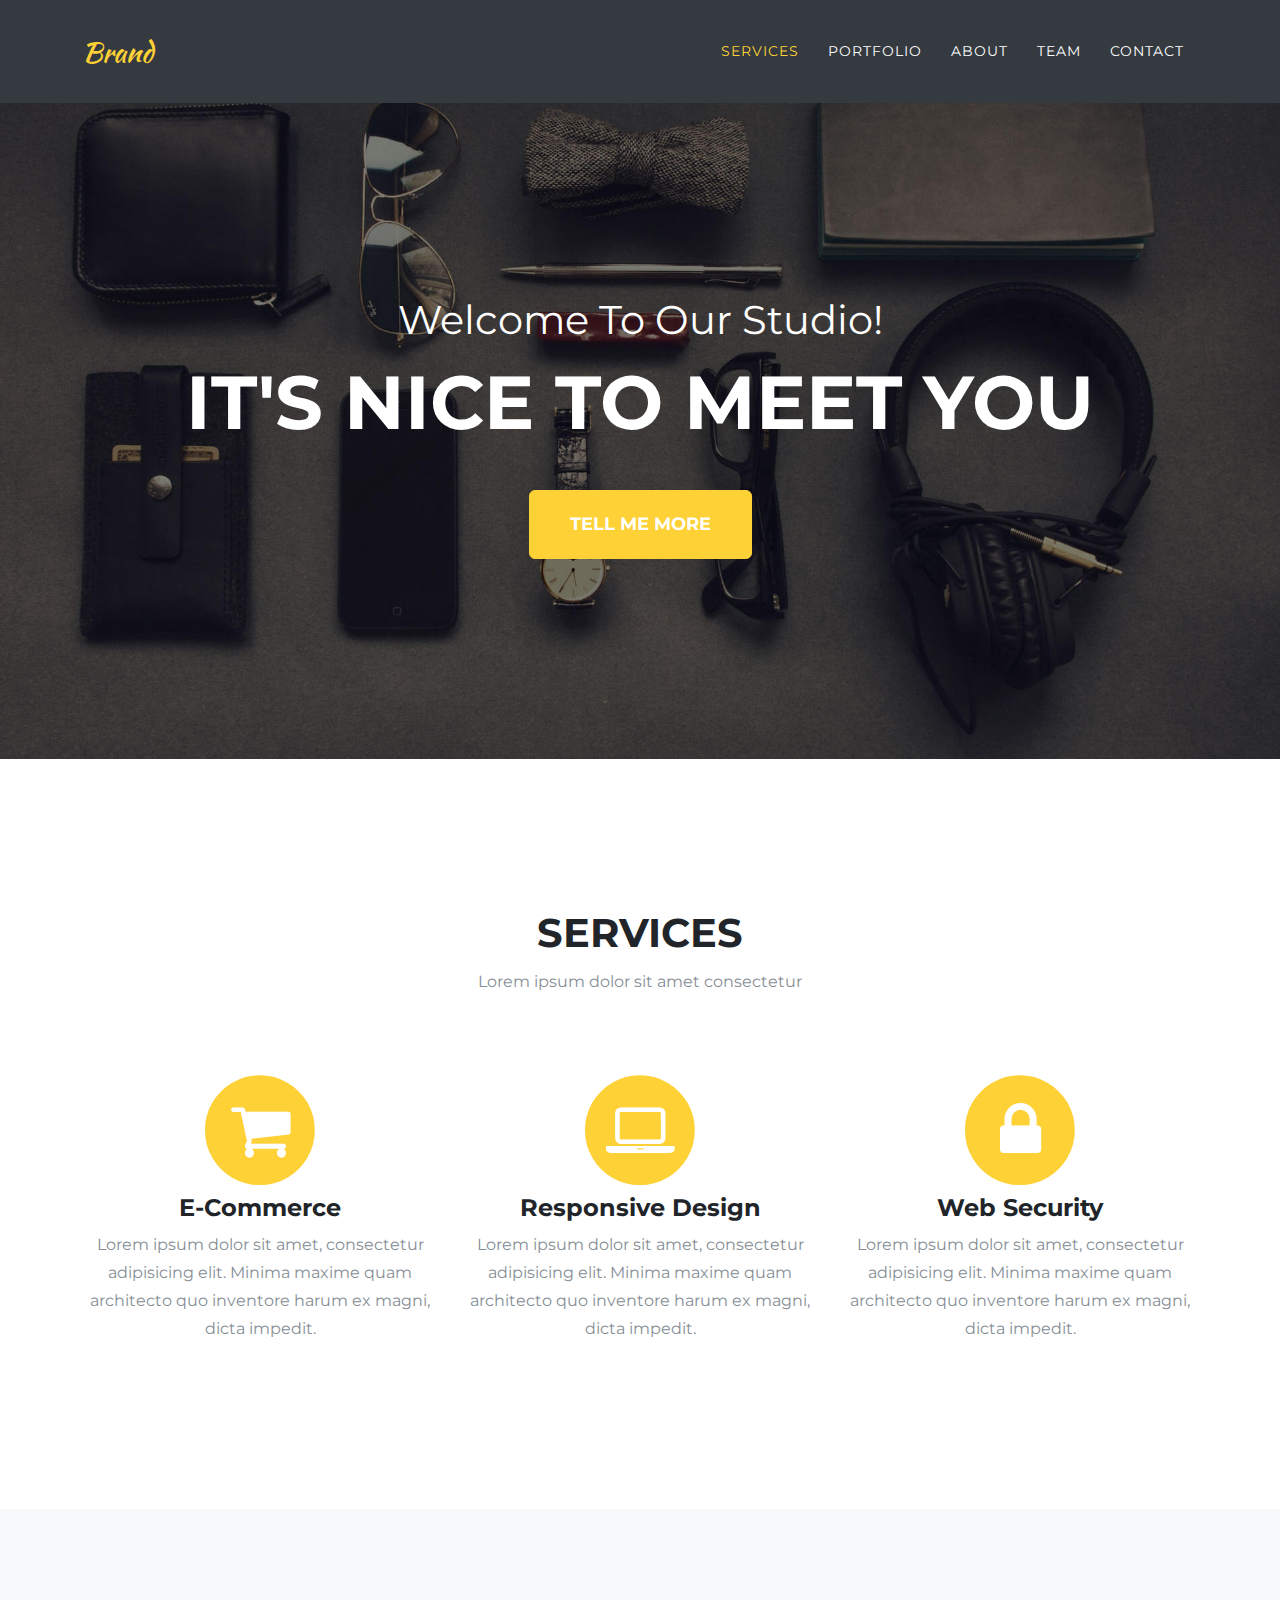
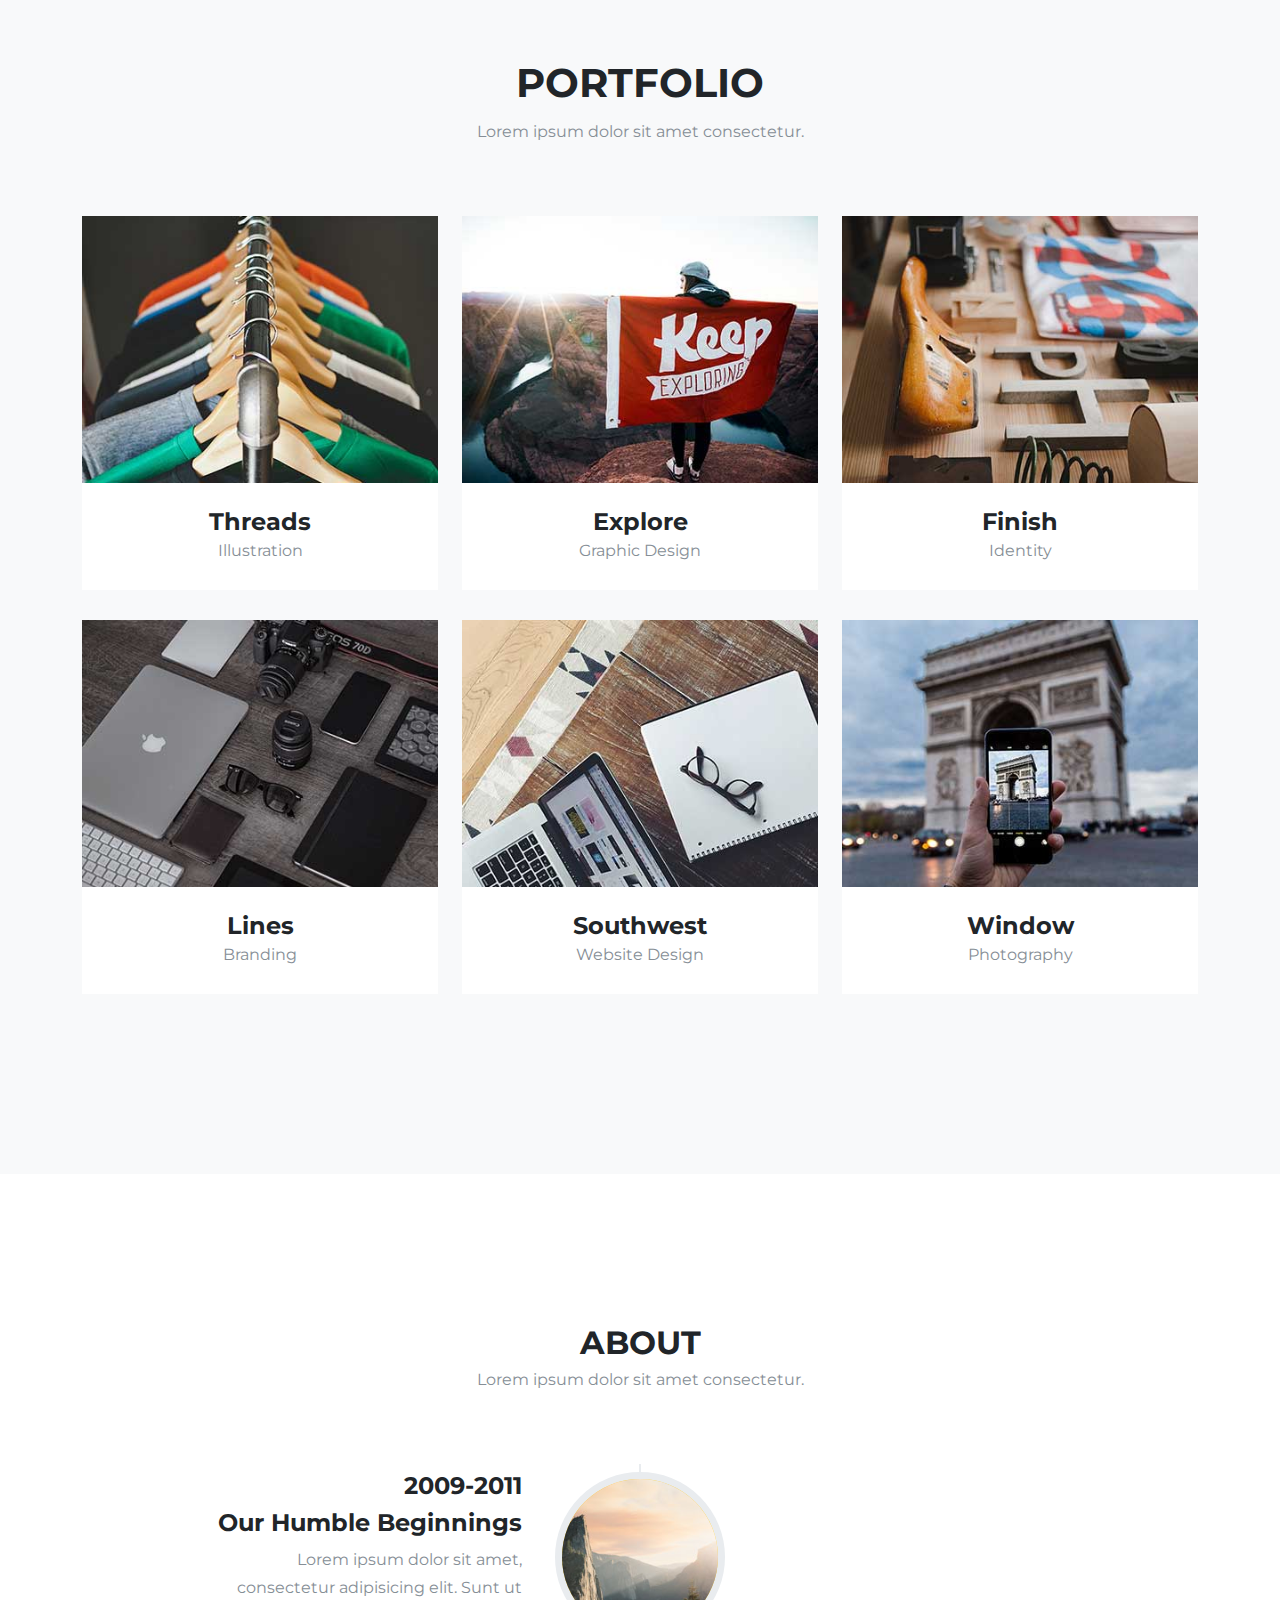
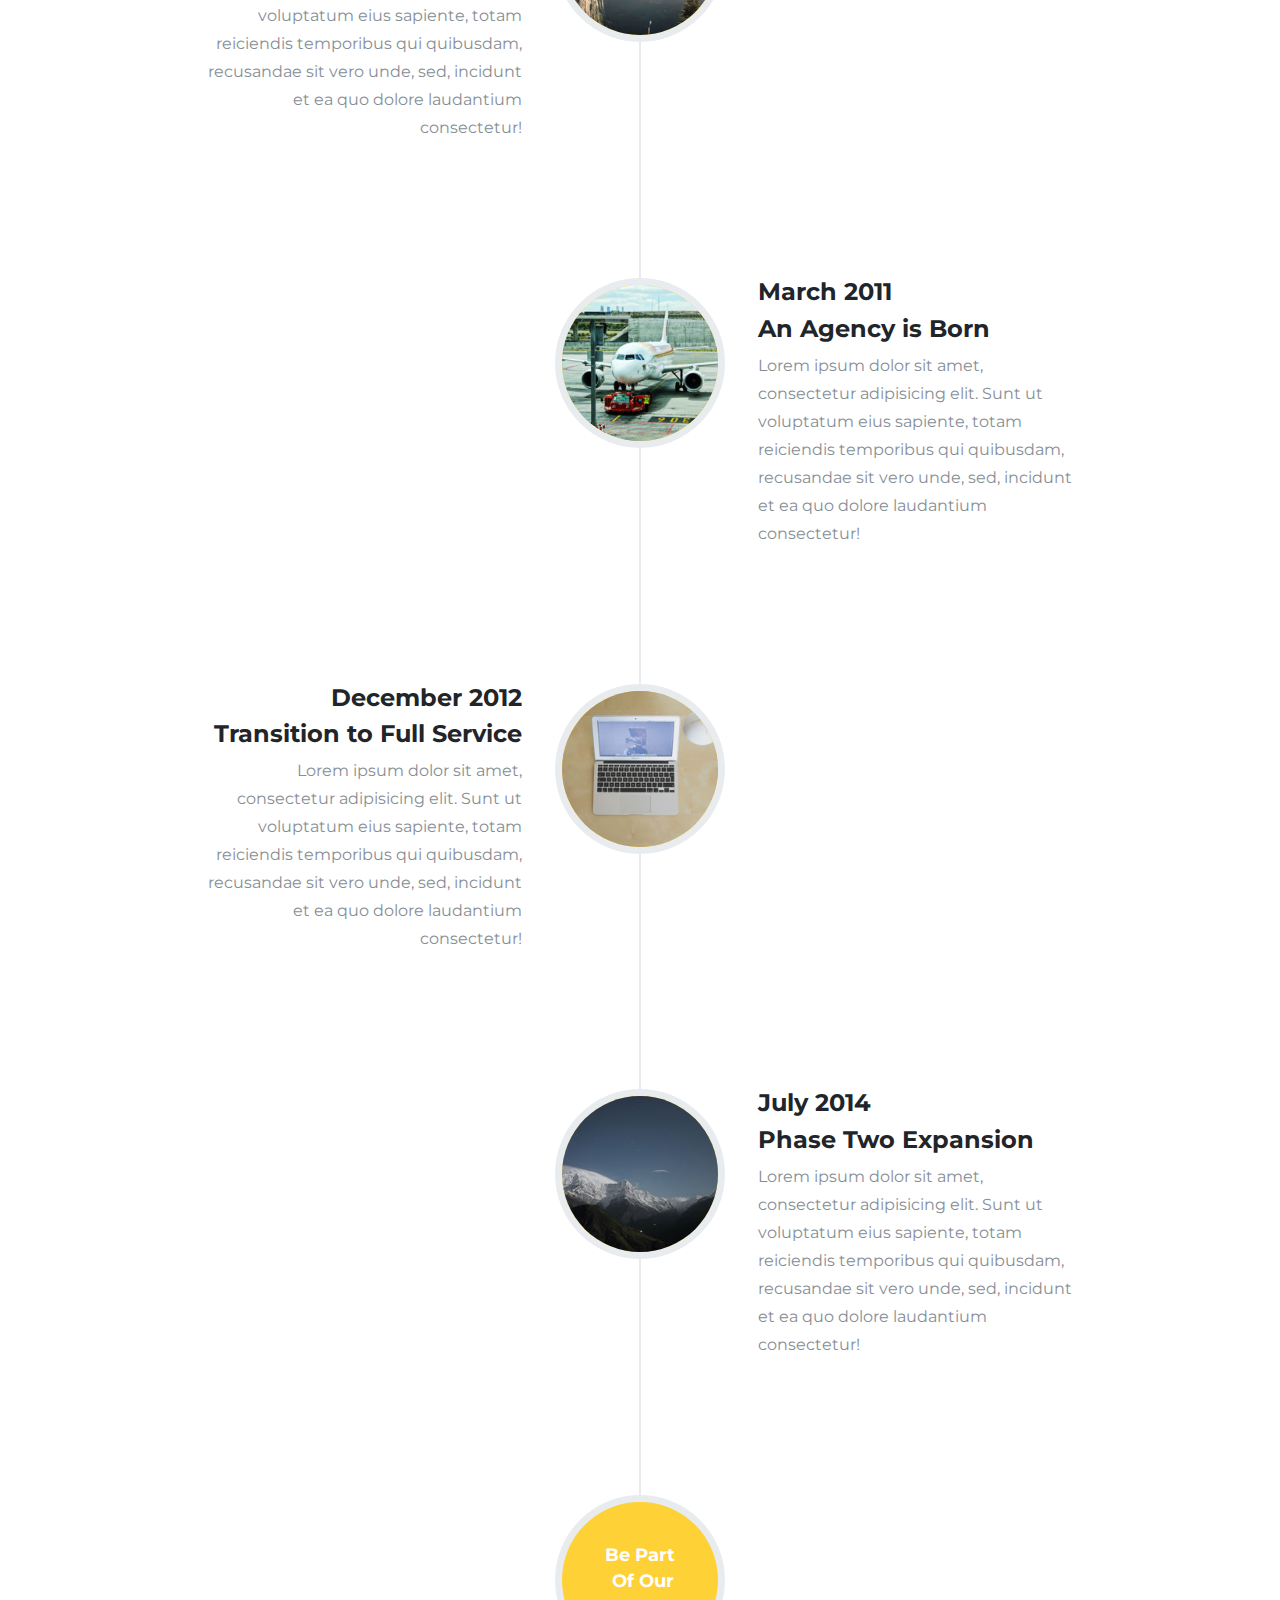
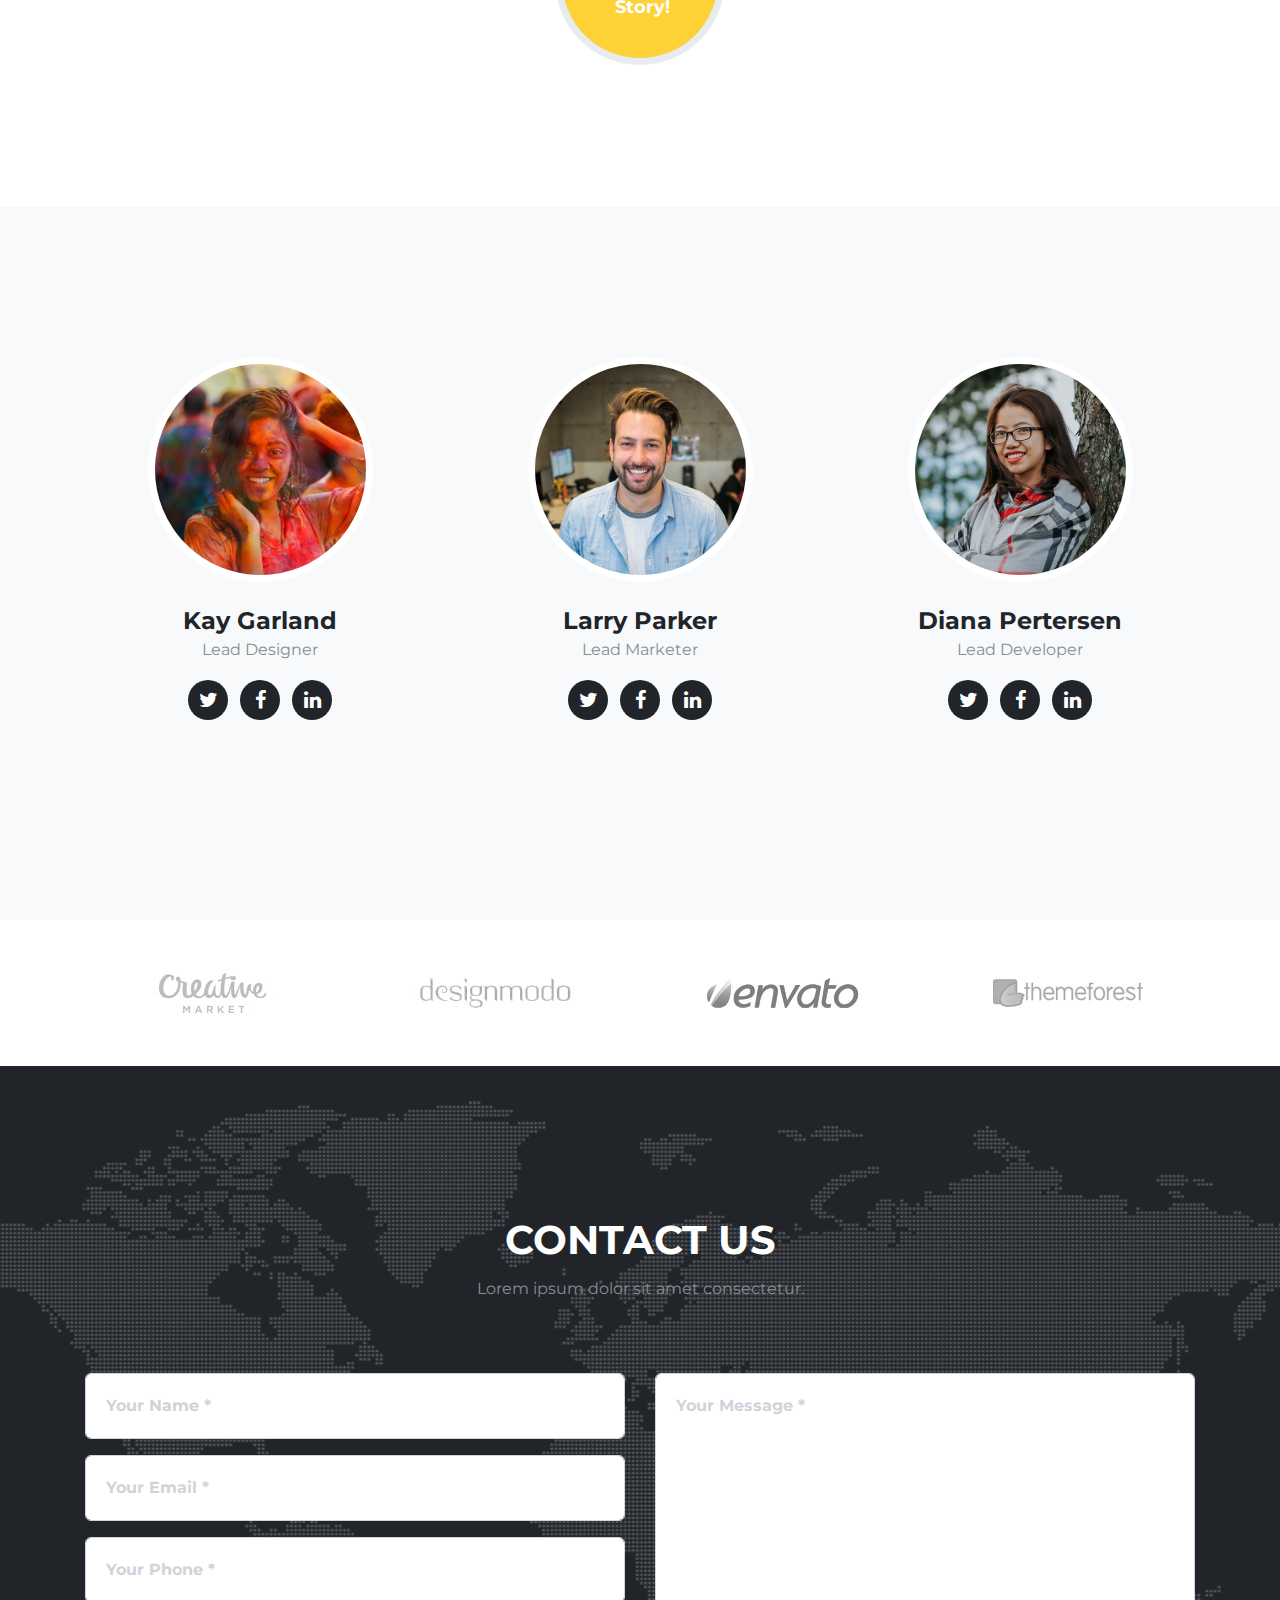
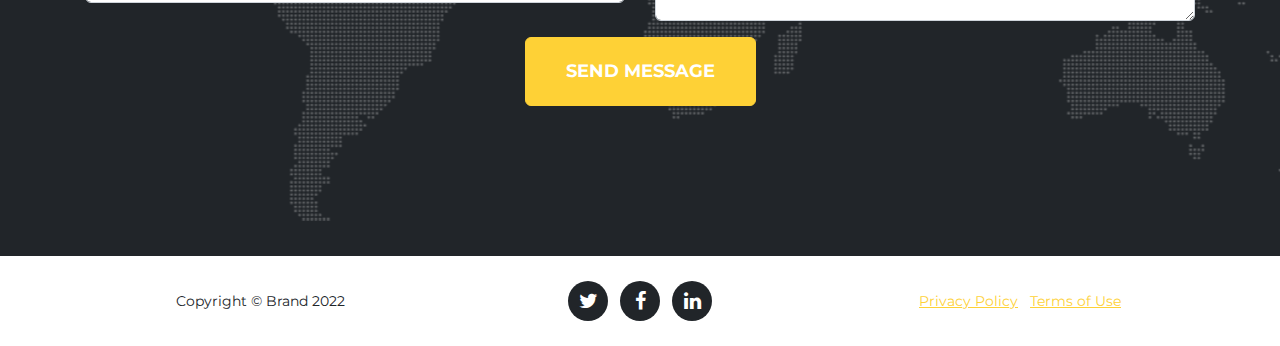
==== index.html @ ef774e55 "Add files via upload" ====
<!DOCTYPE html>
<html lang="en">

<head>
    <meta charset="utf-8">
    <meta name="viewport" content="width=device-width, initial-scale=1.0, shrink-to-fit=no">
    <title>Home - Brand</title>
    <link rel="stylesheet" href="assets/bootstrap/css/bootstrap.min.css">
    <link rel="stylesheet" href="https://fonts.googleapis.com/css?family=Montserrat:400,700&amp;display=swap">
    <link rel="stylesheet" href="https://fonts.googleapis.com/css?family=Kaushan+Script&amp;display=swap">
    <link rel="stylesheet" href="assets/fonts/font-awesome.min.css">
</head>

<body id="page-top" data-bs-spy="scroll" data-bs-target="#mainNav" data-bs-offset="54">
    <nav class="navbar navbar-dark navbar-expand-lg fixed-top bg-dark" id="mainNav">
        <div class="container"><a class="navbar-brand" href="#page-top">Brand</a><button data-bs-toggle="collapse" data-bs-target="#navbarResponsive" class="navbar-toggler navbar-toggler-right" type="button" aria-controls="navbarResponsive" aria-expanded="false" aria-label="Toggle navigation"><i class="fa fa-bars"></i></button>
            <div class="collapse navbar-collapse" id="navbarResponsive">
                <ul class="navbar-nav ms-auto text-uppercase">
                    <li class="nav-item"><a class="nav-link" href="#services">Services</a></li>
                    <li class="nav-item"><a class="nav-link" href="#portfolio">Portfolio</a></li>
                    <li class="nav-item"><a class="nav-link" href="#about">About</a></li>
                    <li class="nav-item"><a class="nav-link" href="#team">Team</a></li>
                    <li class="nav-item"><a class="nav-link" href="#contact">Contact</a></li>
                </ul>
            </div>
        </div>
    </nav>
    <header class="masthead" style="background-image:url('assets/img/header-bg.jpg');">
        <div class="container">
            <div class="intro-text">
                <div class="intro-lead-in"><span>Welcome To Our Studio!</span></div>
                <div class="intro-heading text-uppercase"><span>It's Nice To Meet You</span></div><a class="btn btn-primary btn-xl text-uppercase" role="button" href="#services">Tell mE more</a>
            </div>
        </div>
    </header>
    <section id="services">
        <div class="container">
            <div class="row">
                <div class="col-lg-12 text-center">
                    <h2 class="text-uppercase section-heading">Services</h2>
                    <h3 class="text-muted section-subheading">Lorem ipsum dolor sit amet consectetur</h3>
                </div>
            </div>
            <div class="row text-center">
                <div class="col-md-4"><span class="fa-stack fa-4x"><i class="fa fa-circle fa-stack-2x text-primary"></i><i class="fa fa-shopping-cart fa-stack-1x fa-inverse"></i></span>
                    <h4 class="section-heading">E-Commerce</h4>
                    <p class="text-muted">Lorem ipsum dolor sit amet, consectetur adipisicing elit. Minima maxime quam architecto quo inventore harum ex magni, dicta impedit.</p>
                </div>
                <div class="col-md-4"><span class="fa-stack fa-4x"><i class="fa fa-circle fa-stack-2x text-primary"></i><i class="fa fa-laptop fa-stack-1x fa-inverse"></i></span>
                    <h4 class="section-heading">Responsive Design</h4>
                    <p class="text-muted">Lorem ipsum dolor sit amet, consectetur adipisicing elit. Minima maxime quam architecto quo inventore harum ex magni, dicta impedit.</p>
                </div>
                <div class="col-md-4"><span class="fa-stack fa-4x"><i class="fa fa-circle fa-stack-2x text-primary"></i><i class="fa fa-lock fa-stack-1x fa-inverse"></i></span>
                    <h4 class="section-heading">Web Security</h4>
                    <p class="text-muted">Lorem ipsum dolor sit amet, consectetur adipisicing elit. Minima maxime quam architecto quo inventore harum ex magni, dicta impedit.</p>
                </div>
            </div>
        </div>
    </section>
    <section class="bg-light" id="portfolio">
        <div class="container">
            <div class="row">
                <div class="col-lg-12 text-center">
                    <h2 class="text-uppercase section-heading">Portfolio</h2>
                    <h3 class="text-muted section-subheading">Lorem ipsum dolor sit amet consectetur.</h3>
                </div>
            </div>
            <div class="row">
                <div class="col-sm-6 col-md-4 portfolio-item"><a class="portfolio-link" href="#portfolioModal1" data-bs-toggle="modal">
                        <div class="portfolio-hover">
                            <div class="portfolio-hover-content"><i class="fa fa-plus fa-3x"></i></div>
                        </div><img class="img-fluid" src="assets/img/portfolio/1-thumbnail.jpg">
                    </a>
                    <div class="portfolio-caption">
                        <h4>Threads</h4>
                        <p class="text-muted">Illustration</p>
                    </div>
                </div>
                <div class="col-sm-6 col-md-4 portfolio-item"><a class="portfolio-link" href="#portfolioModal2" data-bs-toggle="modal">
                        <div class="portfolio-hover">
                            <div class="portfolio-hover-content"><i class="fa fa-plus fa-3x"></i></div>
                        </div><img class="img-fluid" src="assets/img/portfolio/2-thumbnail.jpg">
                    </a>
                    <div class="portfolio-caption">
                        <h4>Explore</h4>
                        <p class="text-muted">Graphic Design</p>
                    </div>
                </div>
                <div class="col-sm-6 col-md-4 portfolio-item"><a class="portfolio-link" href="#portfolioModal3" data-bs-toggle="modal">
                        <div class="portfolio-hover">
                            <div class="portfolio-hover-content"><i class="fa fa-plus fa-3x"></i></div>
                        </div><img class="img-fluid" src="assets/img/portfolio/3-thumbnail.jpg">
                    </a>
                    <div class="portfolio-caption">
                        <h4>Finish</h4>
                        <p class="text-muted">Identity</p>
                    </div>
                </div>
                <div class="col-sm-6 col-md-4 portfolio-item"><a class="portfolio-link" href="#portfolioModal4" data-bs-toggle="modal">
                        <div class="portfolio-hover">
                            <div class="portfolio-hover-content"><i class="fa fa-plus fa-3x"></i></div>
                        </div><img class="img-fluid" src="assets/img/portfolio/4-thumbnail.jpg">
                    </a>
                    <div class="portfolio-caption">
                        <h4>Lines</h4>
                        <p class="text-muted">Branding</p>
                    </div>
                </div>
                <div class="col-sm-6 col-md-4 portfolio-item"><a class="portfolio-link" href="#portfolioModal5" data-bs-toggle="modal">
                        <div class="portfolio-hover">
                            <div class="portfolio-hover-content"><i class="fa fa-plus fa-3x"></i></div>
                        </div><img class="img-fluid" src="assets/img/portfolio/5-thumbnail.jpg">
                    </a>
                    <div class="portfolio-caption">
                        <h4>Southwest</h4>
                        <p class="text-muted">Website Design</p>
                    </div>
                </div>
                <div class="col-sm-6 col-md-4 portfolio-item"><a class="portfolio-link" href="#portfolioModal6" data-bs-toggle="modal">
                        <div class="portfolio-hover">
                            <div class="portfolio-hover-content"><i class="fa fa-plus fa-3x"></i></div>
                        </div><img class="img-fluid" src="assets/img/portfolio/6-thumbnail.jpg">
                    </a>
                    <div class="portfolio-caption">
                        <h4>Window</h4>
                        <p class="text-muted">Photography</p>
                    </div>
                </div>
            </div>
        </div>
    </section>
    <section id="about">
        <div class="container">
            <div class="row">
                <div class="col-lg-12 text-center">
                    <h2 class="text-uppercase">About</h2>
                    <h3 class="text-muted section-subheading">Lorem ipsum dolor sit amet consectetur.</h3>
                </div>
            </div>
            <div class="row">
                <div class="col-lg-12">
                    <ul class="list-group timeline">
                        <li class="list-group-item">
                            <div class="timeline-image"><img class="rounded-circle img-fluid" src="assets/img/about/1.jpg"></div>
                            <div class="timeline-panel">
                                <div class="timeline-heading">
                                    <h4>2009-2011</h4>
                                    <h4 class="subheading">Our Humble Beginnings</h4>
                                </div>
                                <div class="timeline-body">
                                    <p class="text-muted">Lorem ipsum dolor sit amet, consectetur adipisicing elit. Sunt ut voluptatum eius sapiente, totam reiciendis temporibus qui quibusdam, recusandae sit vero unde, sed, incidunt et ea quo dolore laudantium consectetur!</p>
                                </div>
                            </div>
                        </li>
                        <li class="list-group-item timeline-inverted">
                            <div class="timeline-image"><img class="rounded-circle img-fluid" src="assets/img/about/2.jpg"></div>
                            <div class="timeline-panel">
                                <div class="timeline-heading">
                                    <h4>March 2011</h4>
                                    <h4 class="subheading">An Agency is Born</h4>
                                </div>
                                <div class="timeline-body">
                                    <p class="text-muted">Lorem ipsum dolor sit amet, consectetur adipisicing elit. Sunt ut voluptatum eius sapiente, totam reiciendis temporibus qui quibusdam, recusandae sit vero unde, sed, incidunt et ea quo dolore laudantium consectetur!</p>
                                </div>
                            </div>
                        </li>
                        <li class="list-group-item">
                            <div class="timeline-image"><img class="rounded-circle img-fluid" src="assets/img/about/3.jpg"></div>
                            <div class="timeline-panel">
                                <div class="timeline-heading">
                                    <h4>December 2012</h4>
                                    <h4 class="subheading">Transition to Full Service</h4>
                                </div>
                                <div class="timeline-body">
                                    <p class="text-muted">Lorem ipsum dolor sit amet, consectetur adipisicing elit. Sunt ut voluptatum eius sapiente, totam reiciendis temporibus qui quibusdam, recusandae sit vero unde, sed, incidunt et ea quo dolore laudantium consectetur!</p>
                                </div>
                            </div>
                        </li>
                        <li class="list-group-item timeline-inverted">
                            <div class="timeline-image"><img class="rounded-circle img-fluid" src="assets/img/about/4.jpg"></div>
                            <div class="timeline-panel">
                                <div class="timeline-heading">
                                    <h4>July 2014</h4>
                                    <h4 class="subheading">Phase Two Expansion</h4>
                                </div>
                                <div class="timeline-body">
                                    <p class="text-muted">Lorem ipsum dolor sit amet, consectetur adipisicing elit. Sunt ut voluptatum eius sapiente, totam reiciendis temporibus qui quibusdam, recusandae sit vero unde, sed, incidunt et ea quo dolore laudantium consectetur!</p>
                                </div>
                            </div>
                        </li>
                        <li class="list-group-item timeline-inverted">
                            <div class="timeline-image">
                                <h4>Be Part<br>&nbsp;Of Our<br>&nbsp;Story!</h4>
                            </div>
                        </li>
                    </ul>
                </div>
            </div>
        </div>
    </section>
    <section class="bg-light" id="team">
        <div class="container">
            <div class="row">
                <div class="col-sm-4">
                    <div class="team-member"><img class="rounded-circle mx-auto" src="assets/img/team/1.jpg">
                        <h4>Kay Garland</h4>
                        <p class="text-muted">Lead Designer</p>
                        <ul class="list-inline social-buttons">
                            <li class="list-inline-item"><a href="#"><i class="fa fa-twitter"></i></a></li>
                            <li class="list-inline-item"><a href="#"><i class="fa fa-facebook"></i></a></li>
                            <li class="list-inline-item"><a href="#"><i class="fa fa-linkedin"></i></a></li>
                        </ul>
                    </div>
                </div>
                <div class="col-sm-4">
                    <div class="team-member"><img class="rounded-circle mx-auto" src="assets/img/team/2.jpg">
                        <h4>Larry Parker</h4>
                        <p class="text-muted">Lead Marketer</p>
                        <ul class="list-inline social-buttons">
                            <li class="list-inline-item"><a href="#"><i class="fa fa-twitter"></i></a></li>
                            <li class="list-inline-item"><a href="#"><i class="fa fa-facebook"></i></a></li>
                            <li class="list-inline-item"><a href="#"><i class="fa fa-linkedin"></i></a></li>
                        </ul>
                    </div>
                </div>
                <div class="col-sm-4">
                    <div class="team-member"><img class="rounded-circle mx-auto" src="assets/img/team/3.jpg">
                        <h4>Diana Pertersen</h4>
                        <p class="text-muted">Lead Developer</p>
                        <ul class="list-inline social-buttons">
                            <li class="list-inline-item"><a href="#"><i class="fa fa-twitter"></i></a></li>
                            <li class="list-inline-item"><a href="#"><i class="fa fa-facebook"></i></a></li>
                            <li class="list-inline-item"><a href="#"><i class="fa fa-linkedin"></i></a></li>
                        </ul>
                    </div>
                </div>
            </div>
        </div>
    </section>
    <section class="py-5">
        <div class="container">
            <div class="row">
                <div class="col-sm-6 col-md-3"><a href="#"><img class="img-fluid d-block mx-auto" src="assets/img/clients/creative-market.jpg"></a></div>
                <div class="col-sm-6 col-md-3"><a href="#"><img class="img-fluid d-block mx-auto" src="assets/img/clients/designmodo.jpg"></a></div>
                <div class="col-sm-6 col-md-3"><a href="#"><img class="img-fluid d-block mx-auto" src="assets/img/clients/envato.jpg"></a></div>
                <div class="col-sm-6 col-md-3"><a href="#"><img class="img-fluid d-block mx-auto" src="assets/img/clients/themeforest.jpg"></a></div>
            </div>
        </div>
    </section>
    <section id="contact" style="background-image:url('assets/img/map-image.png');">
        <div class="container">
            <div class="row">
                <div class="col-lg-12 text-center">
                    <h2 class="text-uppercase section-heading">Contact Us</h2>
                    <h3 class="text-muted section-subheading">Lorem ipsum dolor sit amet consectetur.</h3>
                </div>
            </div>
            <div class="row">
                <div class="col-lg-12">
                    <form id="contactForm" name="contactForm">
                        <div class="row">
                            <div class="col-md-6">
                                <div class="form-group mb-3"><input class="form-control" type="text" id="name" placeholder="Your Name *" required=""><small class="form-text text-danger flex-grow-1 lead"></small></div>
                                <div class="form-group mb-3"><input class="form-control" type="email" id="email" placeholder="Your Email *" required=""><small class="form-text text-danger lead"></small></div>
                                <div class="form-group mb-3"><input class="form-control" type="tel" placeholder="Your Phone *" required=""><small class="form-text text-danger lead"></small></div>
                            </div>
                            <div class="col-md-6">
                                <div class="form-group mb-3"><textarea class="form-control" id="message" placeholder="Your Message *" required=""></textarea><small class="form-text text-danger lead"></small></div>
                            </div>
                            <div class="w-100"></div>
                            <div class="col-lg-12 text-center">
                                <div id="success"></div><button class="btn btn-primary btn-xl text-uppercase" id="sendMessageButton" type="submit">Send Message</button>
                            </div>
                        </div>
                    </form>
                </div>
            </div>
        </div>
    </section>
    <footer>
        <div class="container">
            <div class="row">
                <div class="col-md-4"><span class="copyright">Copyright&nbsp;© Brand 2022</span></div>
                <div class="col-md-4">
                    <ul class="list-inline social-buttons">
                        <li class="list-inline-item"><a href="#"><i class="fa fa-twitter"></i></a></li>
                        <li class="list-inline-item"><a href="#"><i class="fa fa-facebook"></i></a></li>
                        <li class="list-inline-item"><a href="#"><i class="fa fa-linkedin"></i></a></li>
                    </ul>
                </div>
                <div class="col-md-4">
                    <ul class="list-inline quicklinks">
                        <li class="list-inline-item"><a href="#">Privacy Policy</a></li>
                        <li class="list-inline-item"><a href="#">Terms of Use</a></li>
                    </ul>
                </div>
            </div>
        </div>
    </footer>
    <div class="modal fade text-center portfolio-modal" role="dialog" tabindex="-1" id="portfolioModal1">
        <div class="modal-dialog modal-lg" role="document">
            <div class="modal-content">
                <div class="container">
                    <div class="row">
                        <div class="col-lg-8 mx-auto">
                            <div class="modal-body">
                                <h2 class="text-uppercase">Project Name</h2>
                                <p class="text-muted item-intro">Lorem ipsum dolor sit amet consectetur.</p><img class="img-fluid d-block mx-auto" src="assets/img/portfolio/1-full.jpg">
                                <p>Use this area to describe your project. Lorem ipsum dolor sit amet, consectetur adipisicing elit. Est blanditiis dolorem culpa incidunt minus dignissimos deserunt repellat aperiam quasi sunt officia expedita beatae cupiditate, maiores repudiandae, nostrum, reiciendis facere nemo!</p>
                                <ul class="list-unstyled">
                                    <li>Date: January 2017</li>
                                    <li>Client: Threads</li>
                                    <li>Category: Illustration</li>
                                </ul><button class="btn btn-primary" type="button" data-bs-dismiss="modal"><i class="fa fa-times"></i><span>&nbsp;Close Project</span></button>
                            </div>
                        </div>
                    </div>
                </div>
            </div>
        </div>
    </div>
    <div class="modal fade text-center portfolio-modal" role="dialog" tabindex="-1" id="portfolioModal2">
        <div class="modal-dialog modal-lg" role="document">
            <div class="modal-content">
                <div class="container">
                    <div class="row">
                        <div class="col-lg-8 mx-auto">
                            <div class="modal-body">
                                <h2 class="text-uppercase">Project Name</h2>
                                <p class="text-muted item-intro">Lorem ipsum dolor sit amet consectetur.</p><img class="img-fluid d-block mx-auto" src="assets/img/portfolio/2-full.jpg">
                                <p>Use this area to describe your project. Lorem ipsum dolor sit amet, consectetur adipisicing elit. Est blanditiis dolorem culpa incidunt minus dignissimos deserunt repellat aperiam quasi sunt officia expedita beatae cupiditate, maiores repudiandae, nostrum, reiciendis facere nemo!</p>
                                <ul class="list-unstyled">
                                    <li>Date: January 2017</li>
                                    <li>Client: Threads</li>
                                    <li>Category: Illustration</li>
                                </ul><button class="btn btn-primary" type="button" data-bs-dismiss="modal"><i class="fa fa-times"></i><span>&nbsp;Close Project</span></button>
                            </div>
                        </div>
                    </div>
                </div>
            </div>
        </div>
    </div>
    <div class="modal fade text-center portfolio-modal" role="dialog" tabindex="-1" id="portfolioModal3">
        <div class="modal-dialog modal-lg" role="document">
            <div class="modal-content">
                <div class="container">
                    <div class="row">
                        <div class="col-lg-8 mx-auto">
                            <div class="modal-body">
                                <h2 class="text-uppercase">Project Name</h2>
                                <p class="text-muted item-intro">Lorem ipsum dolor sit amet consectetur.</p><img class="img-fluid d-block mx-auto" src="assets/img/portfolio/3-full.jpg">
                                <p>Use this area to describe your project. Lorem ipsum dolor sit amet, consectetur adipisicing elit. Est blanditiis dolorem culpa incidunt minus dignissimos deserunt repellat aperiam quasi sunt officia expedita beatae cupiditate, maiores repudiandae, nostrum, reiciendis facere nemo!</p>
                                <ul class="list-unstyled">
                                    <li>Date: January 2017</li>
                                    <li>Client: Threads</li>
                                    <li>Category: Illustration</li>
                                </ul><button class="btn btn-primary" type="button" data-bs-dismiss="modal"><i class="fa fa-times"></i><span>&nbsp;Close Project</span></button>
                            </div>
                        </div>
                    </div>
                </div>
            </div>
        </div>
    </div>
    <div class="modal fade text-center portfolio-modal" role="dialog" tabindex="-1" id="portfolioModal4">
        <div class="modal-dialog modal-lg" role="document">
            <div class="modal-content">
                <div class="container">
                    <div class="row">
                        <div class="col-lg-8 mx-auto">
                            <div class="modal-body">
                                <h2 class="text-uppercase">Project Name</h2>
                                <p class="text-muted item-intro">Lorem ipsum dolor sit amet consectetur.</p><img class="img-fluid d-block mx-auto" src="assets/img/portfolio/4-full.jpg">
                                <p>Use this area to describe your project. Lorem ipsum dolor sit amet, consectetur adipisicing elit. Est blanditiis dolorem culpa incidunt minus dignissimos deserunt repellat aperiam quasi sunt officia expedita beatae cupiditate, maiores repudiandae, nostrum, reiciendis facere nemo!</p>
                                <ul class="list-unstyled">
                                    <li>Date: January 2017</li>
                                    <li>Client: Threads</li>
                                    <li>Category: Illustration</li>
                                </ul><button class="btn btn-primary" type="button" data-bs-dismiss="modal"><i class="fa fa-times"></i><span>&nbsp;Close Project</span></button>
                            </div>
                        </div>
                    </div>
                </div>
            </div>
        </div>
    </div>
    <div class="modal fade text-center portfolio-modal" role="dialog" tabindex="-1" id="portfolioModal5">
        <div class="modal-dialog modal-lg" role="document">
            <div class="modal-content">
                <div class="container">
                    <div class="row">
                        <div class="col-lg-8 mx-auto">
                            <div class="modal-body">
                                <h2 class="text-uppercase">Project Name</h2>
                                <p class="text-muted item-intro">Lorem ipsum dolor sit amet consectetur.</p><img class="img-fluid d-block mx-auto" src="assets/img/portfolio/5-full.jpg">
                                <p>Use this area to describe your project. Lorem ipsum dolor sit amet, consectetur adipisicing elit. Est blanditiis dolorem culpa incidunt minus dignissimos deserunt repellat aperiam quasi sunt officia expedita beatae cupiditate, maiores repudiandae, nostrum, reiciendis facere nemo!</p>
                                <ul class="list-unstyled">
                                    <li>Date: January 2017</li>
                                    <li>Client: Threads</li>
                                    <li>Category: Illustration</li>
                                </ul><button class="btn btn-primary" type="button" data-bs-dismiss="modal"><i class="fa fa-times"></i><span>&nbsp;Close Project</span></button>
                            </div>
                        </div>
                    </div>
                </div>
            </div>
        </div>
    </div>
    <div class="modal fade text-center portfolio-modal" role="dialog" tabindex="-1" id="portfolioModal6">
        <div class="modal-dialog modal-lg" role="document">
            <div class="modal-content">
                <div class="container">
                    <div class="row">
                        <div class="col-lg-8 mx-auto">
                            <div class="modal-body">
                                <h2 class="text-uppercase">Project Name</h2>
                                <p class="text-muted item-intro">Lorem ipsum dolor sit amet consectetur.</p><img class="img-fluid d-block mx-auto" src="assets/img/portfolio/6-full.jpg">
                                <p>Use this area to describe your project. Lorem ipsum dolor sit amet, consectetur adipisicing elit. Est blanditiis dolorem culpa incidunt minus dignissimos deserunt repellat aperiam quasi sunt officia expedita beatae cupiditate, maiores repudiandae, nostrum, reiciendis facere nemo!</p>
                                <ul class="list-unstyled">
                                    <li>Date: January 2017</li>
                                    <li>Client: Threads</li>
                                    <li>Category: Illustration</li>
                                </ul><button class="btn btn-primary" type="button" data-bs-dismiss="modal"><i class="fa fa-times"></i><span>&nbsp;Close Project</span></button>
                            </div>
                        </div>
                    </div>
                </div>
            </div>
        </div>
    </div>
    <script src="assets/bootstrap/js/bootstrap.min.js"></script>
    <script src="assets/js/agency.js"></script>
</body>

</html>
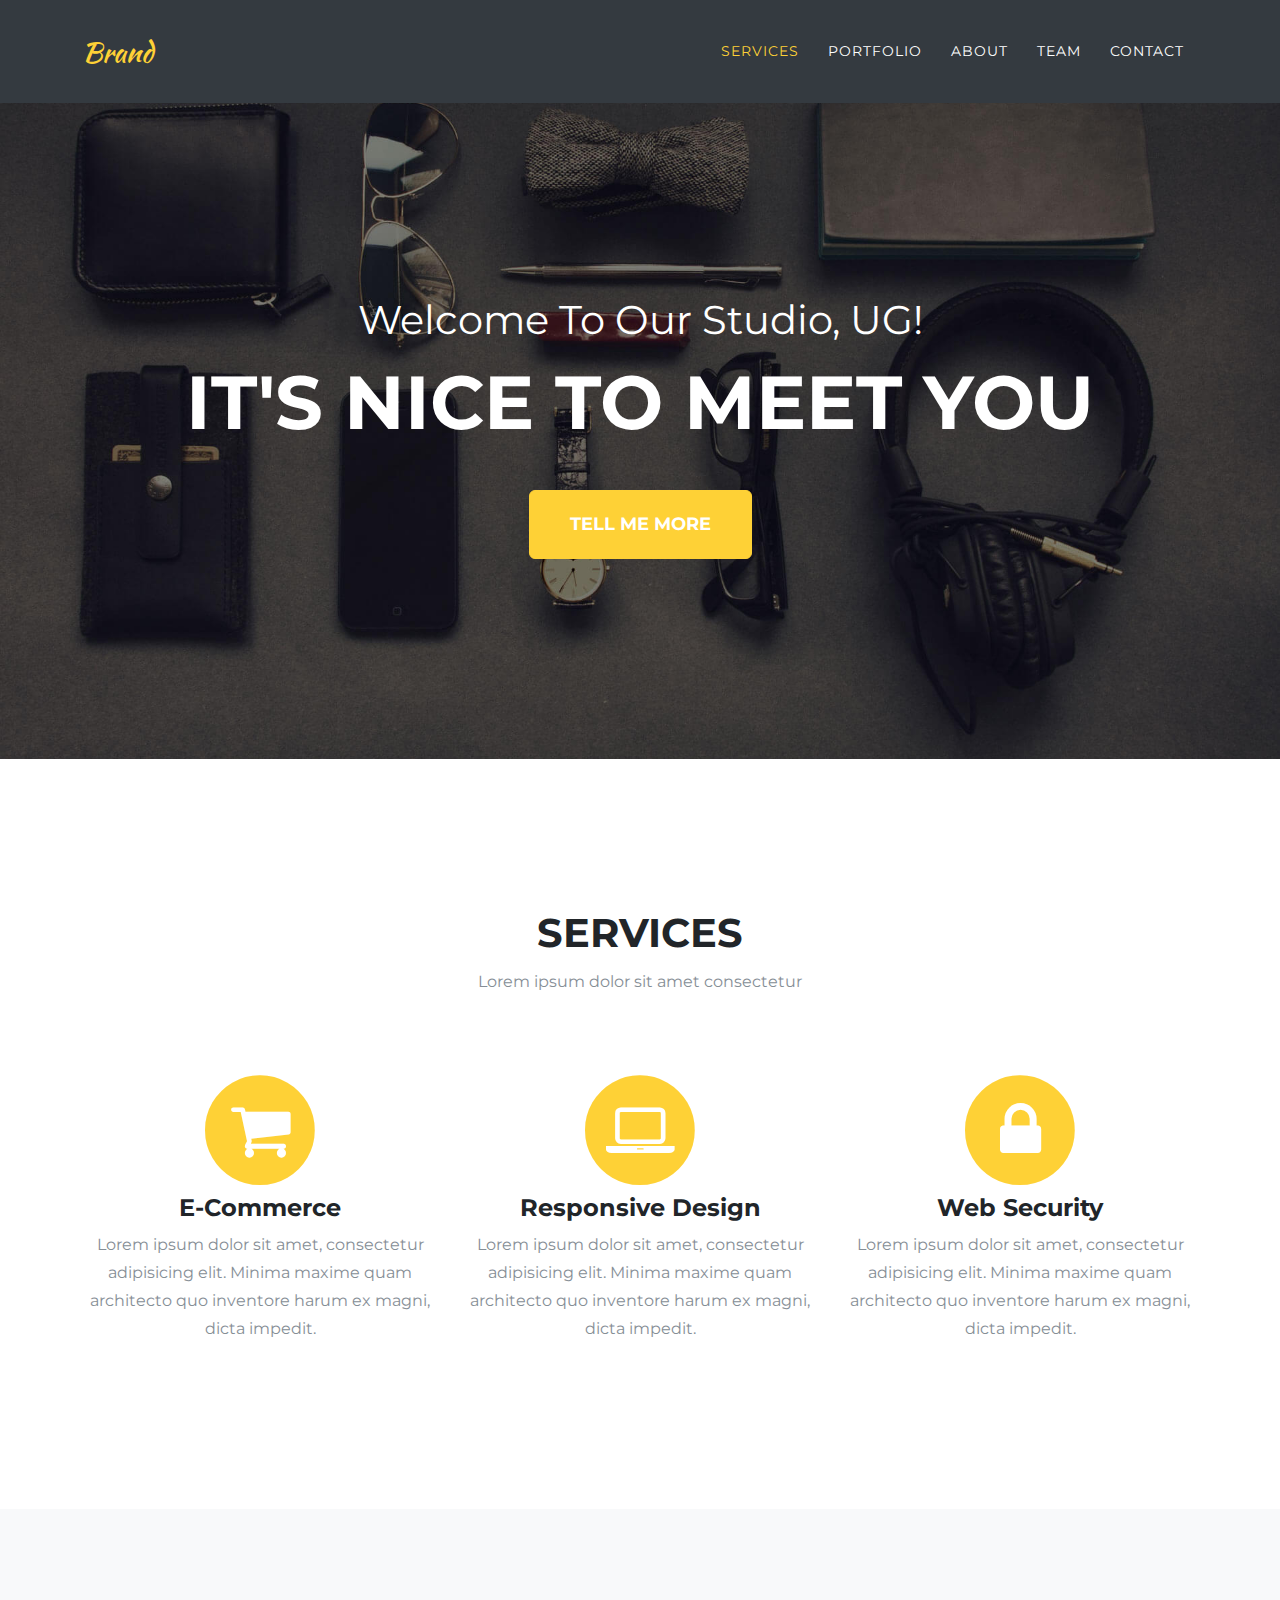
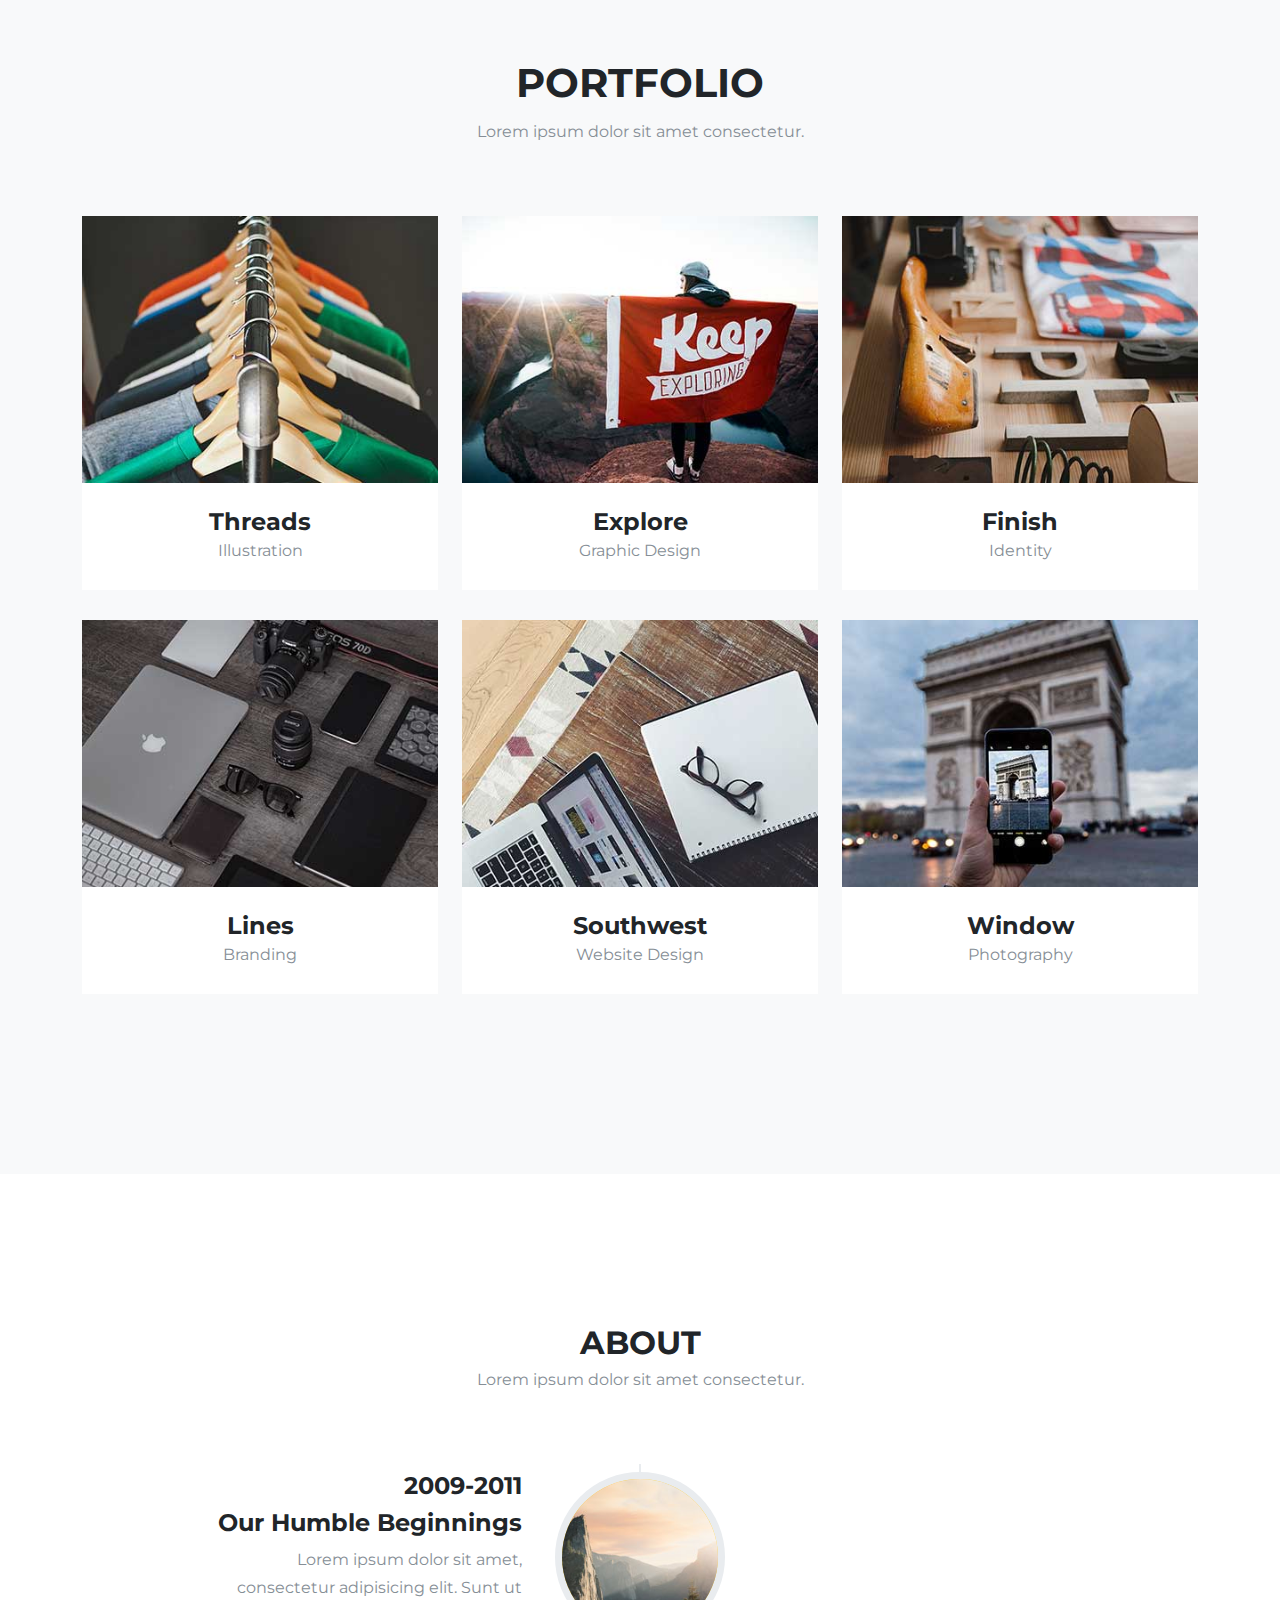
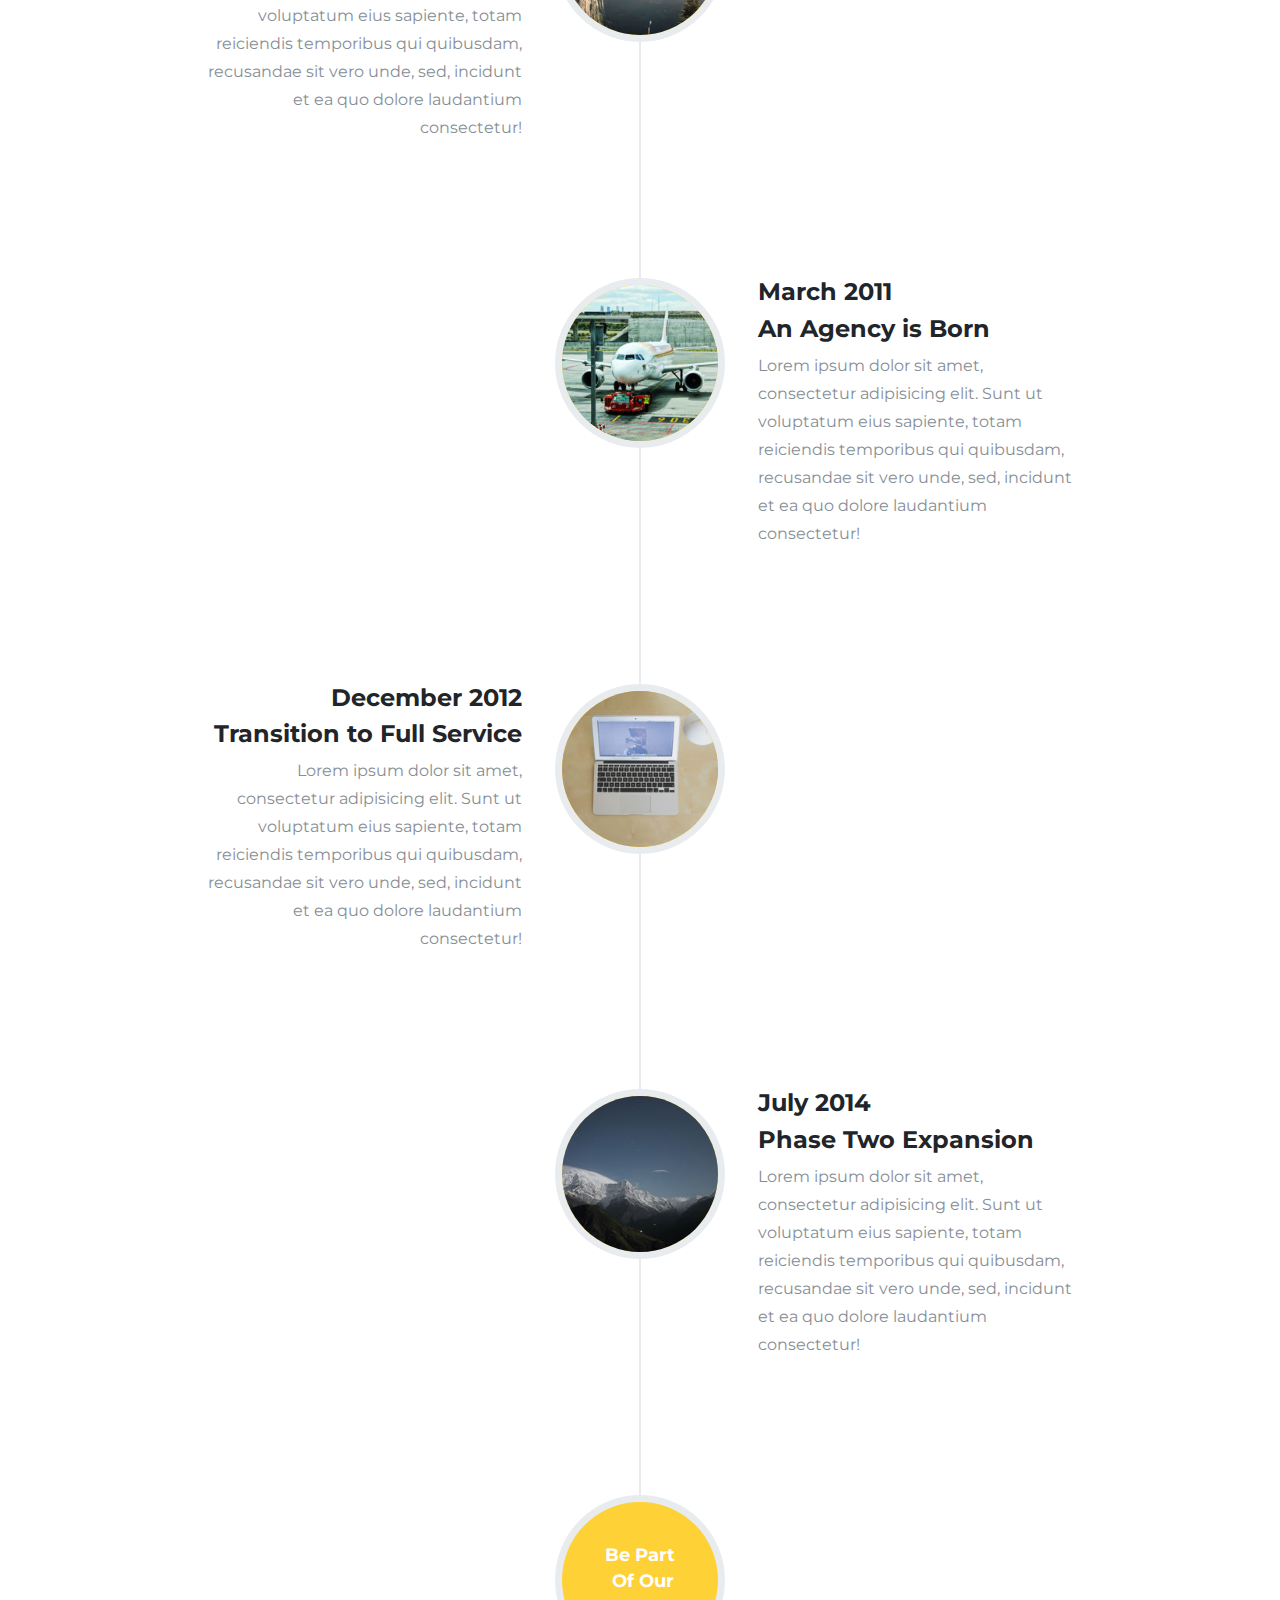
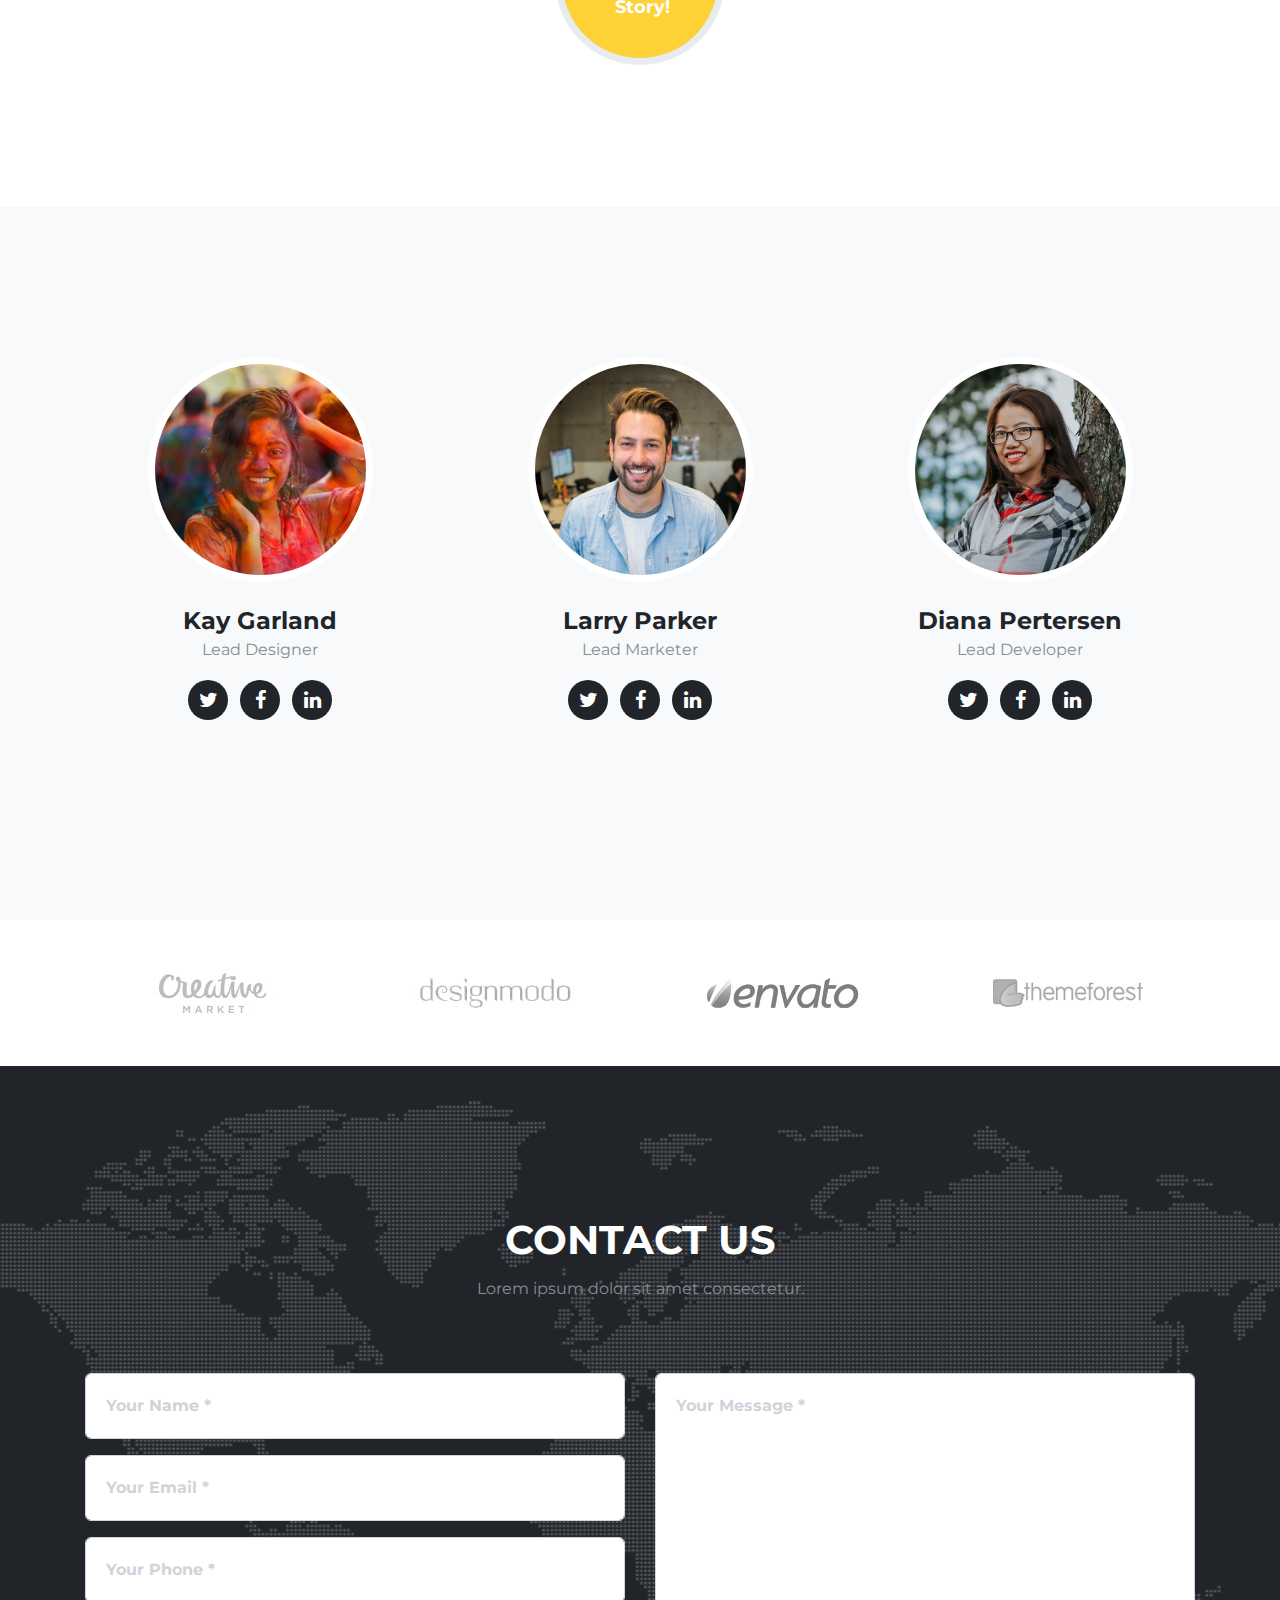
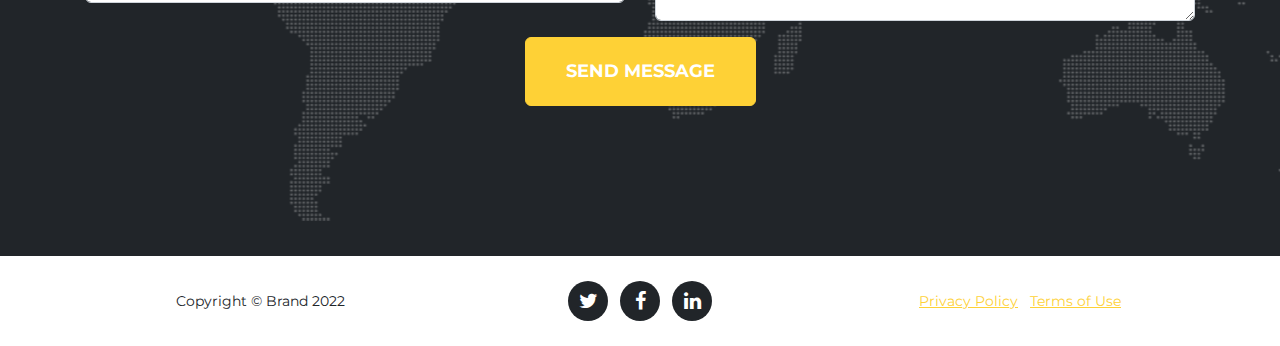
==== commit fb9c3504: "Update index.html" ====
--- a/index.html
+++ b/index.html
@@ -28,7 +28,7 @@
     <header class="masthead" style="background-image:url('assets/img/header-bg.jpg');">
         <div class="container">
             <div class="intro-text">
-                <div class="intro-lead-in"><span>Welcome To Our Studio!</span></div>
+                <div class="intro-lead-in"><span>Welcome To Our Studio, UG!</span></div>
                 <div class="intro-heading text-uppercase"><span>It's Nice To Meet You</span></div><a class="btn btn-primary btn-xl text-uppercase" role="button" href="#services">Tell mE more</a>
             </div>
         </div>
@@ -433,4 +433,4 @@
     <script src="assets/js/agency.js"></script>
 </body>
 
-</html>+</html>
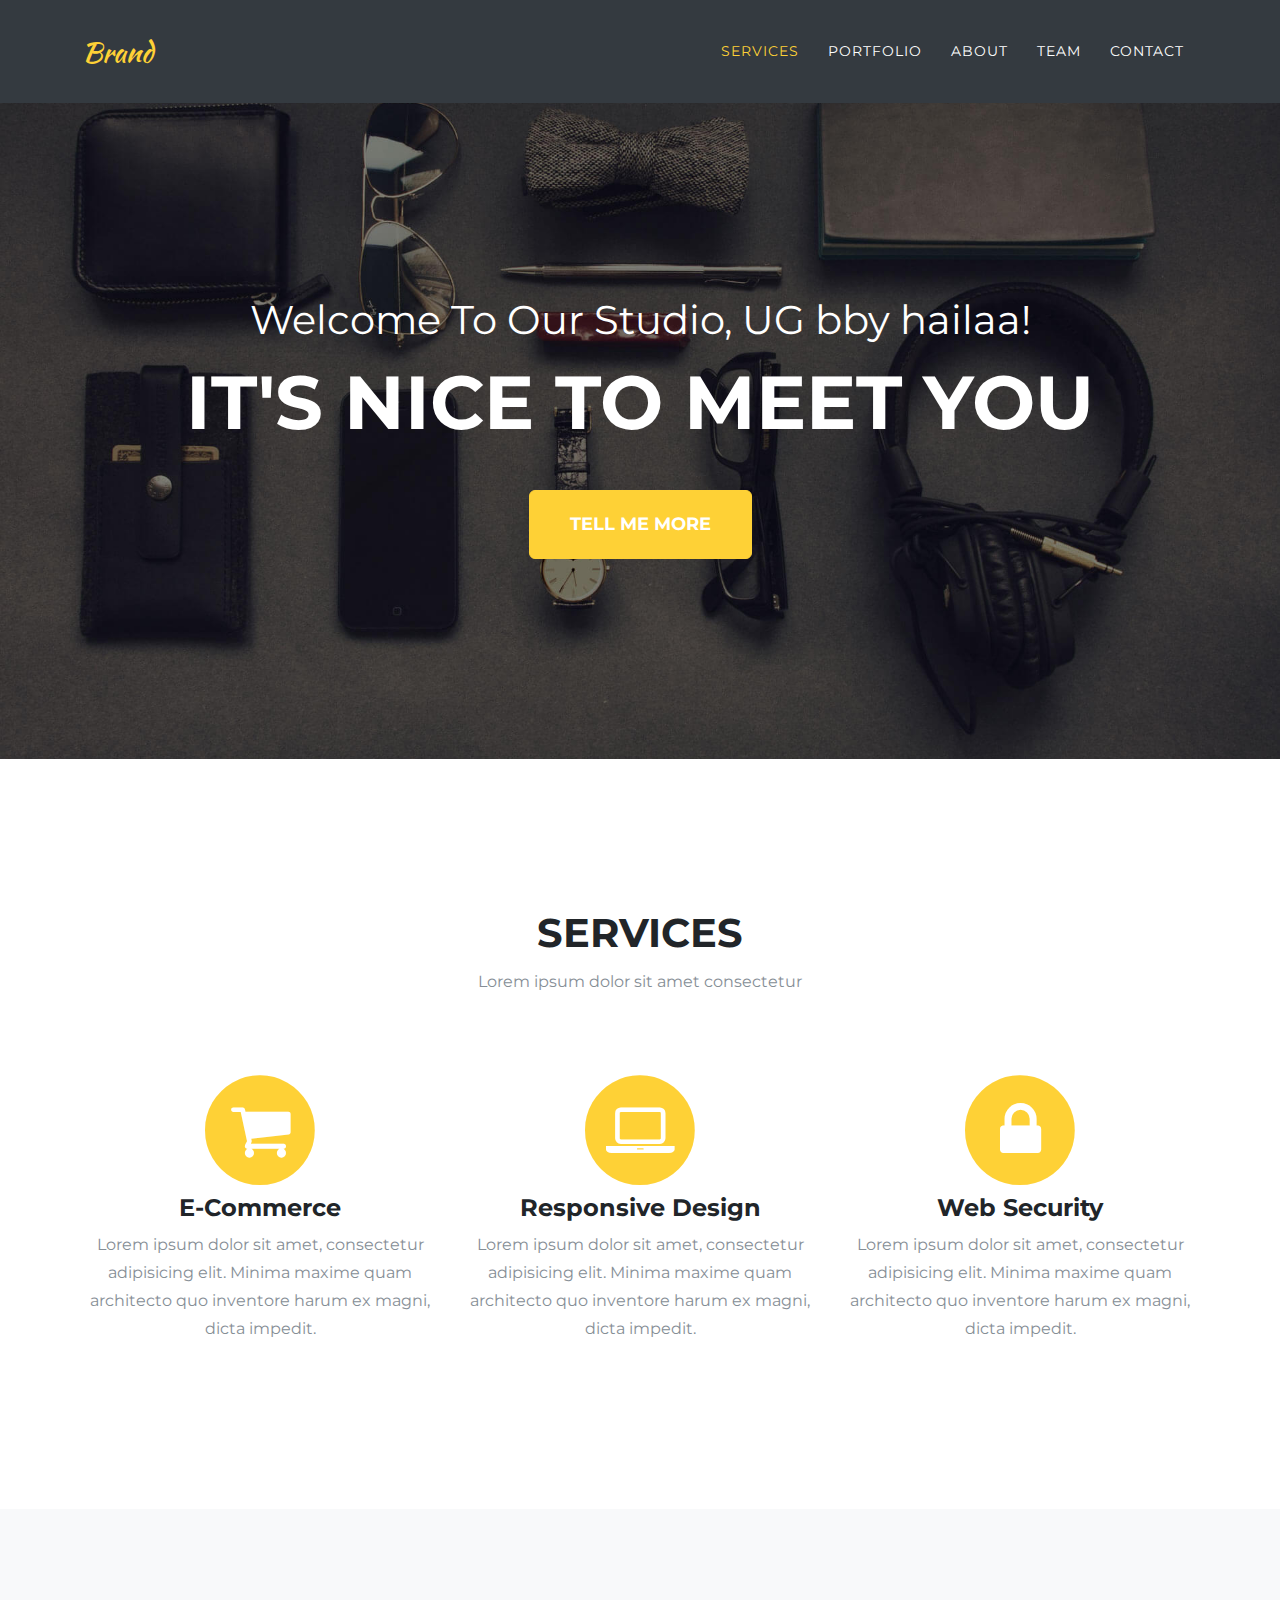
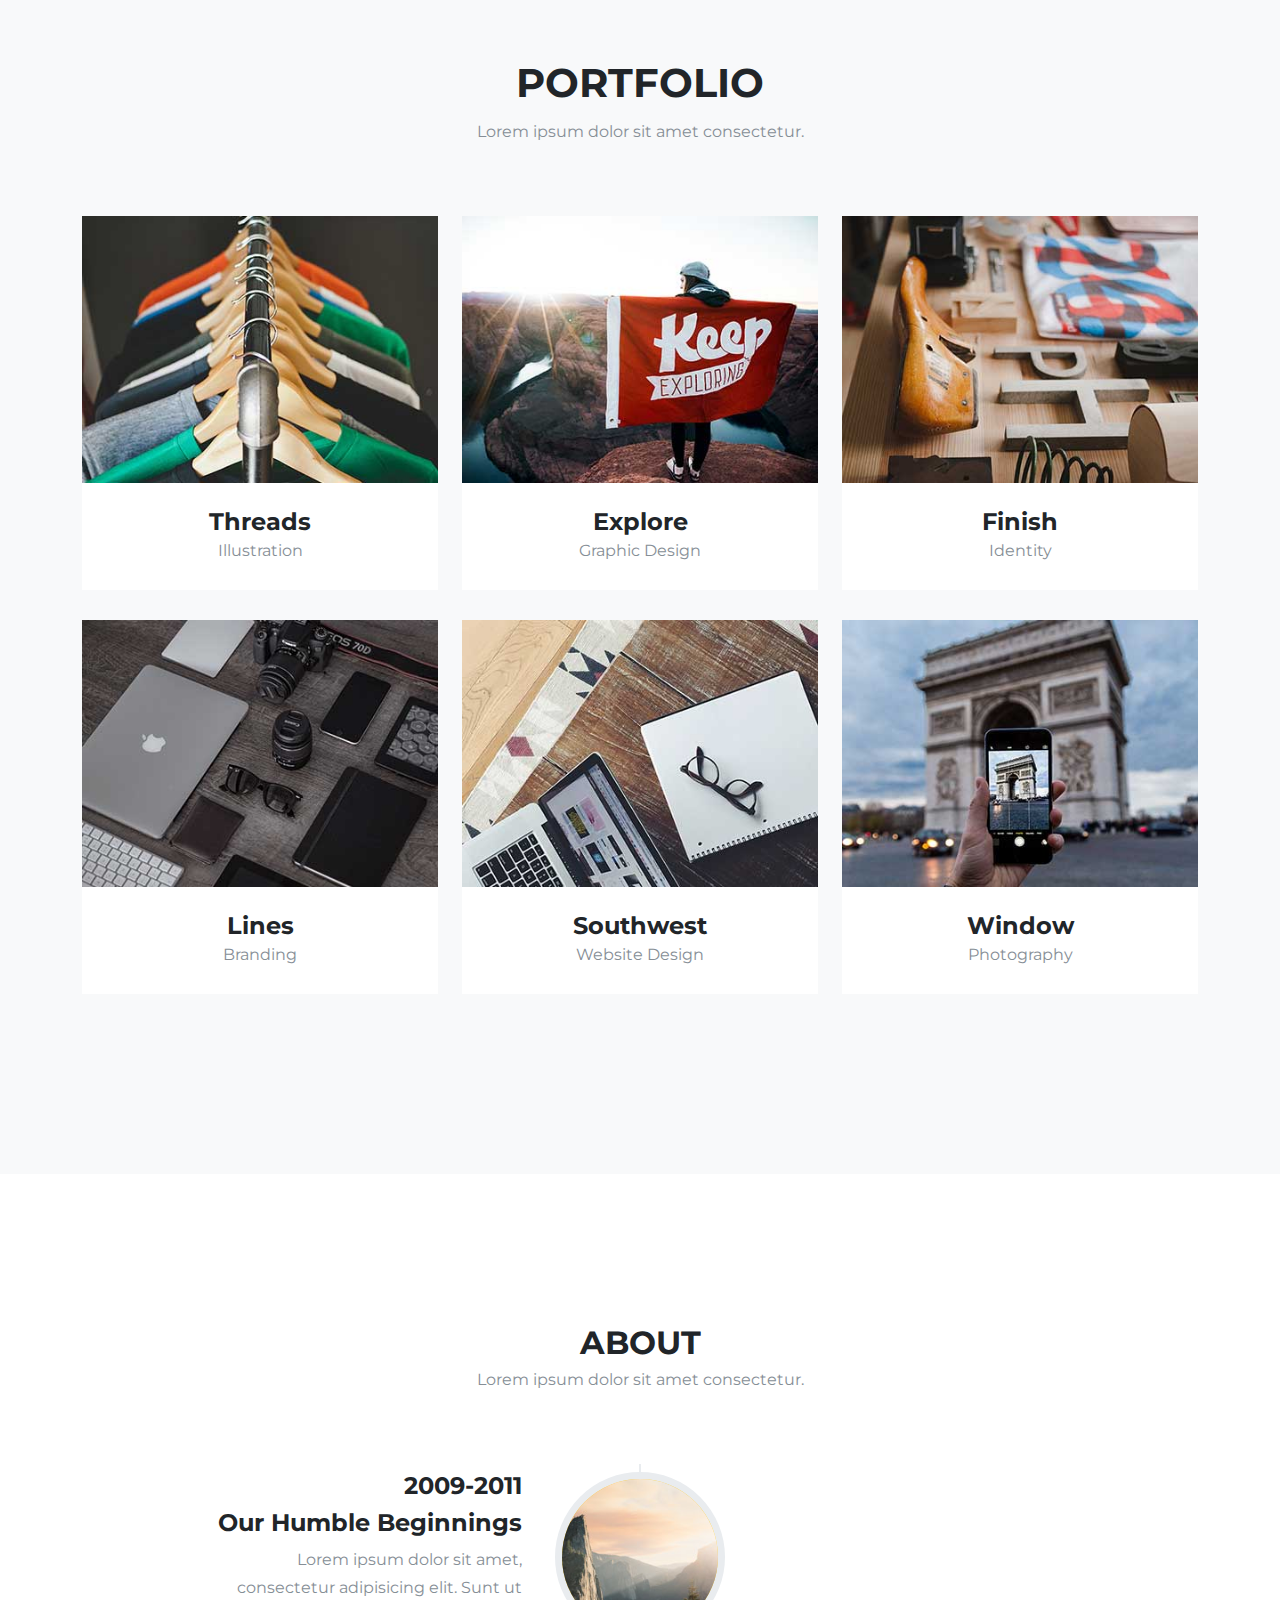
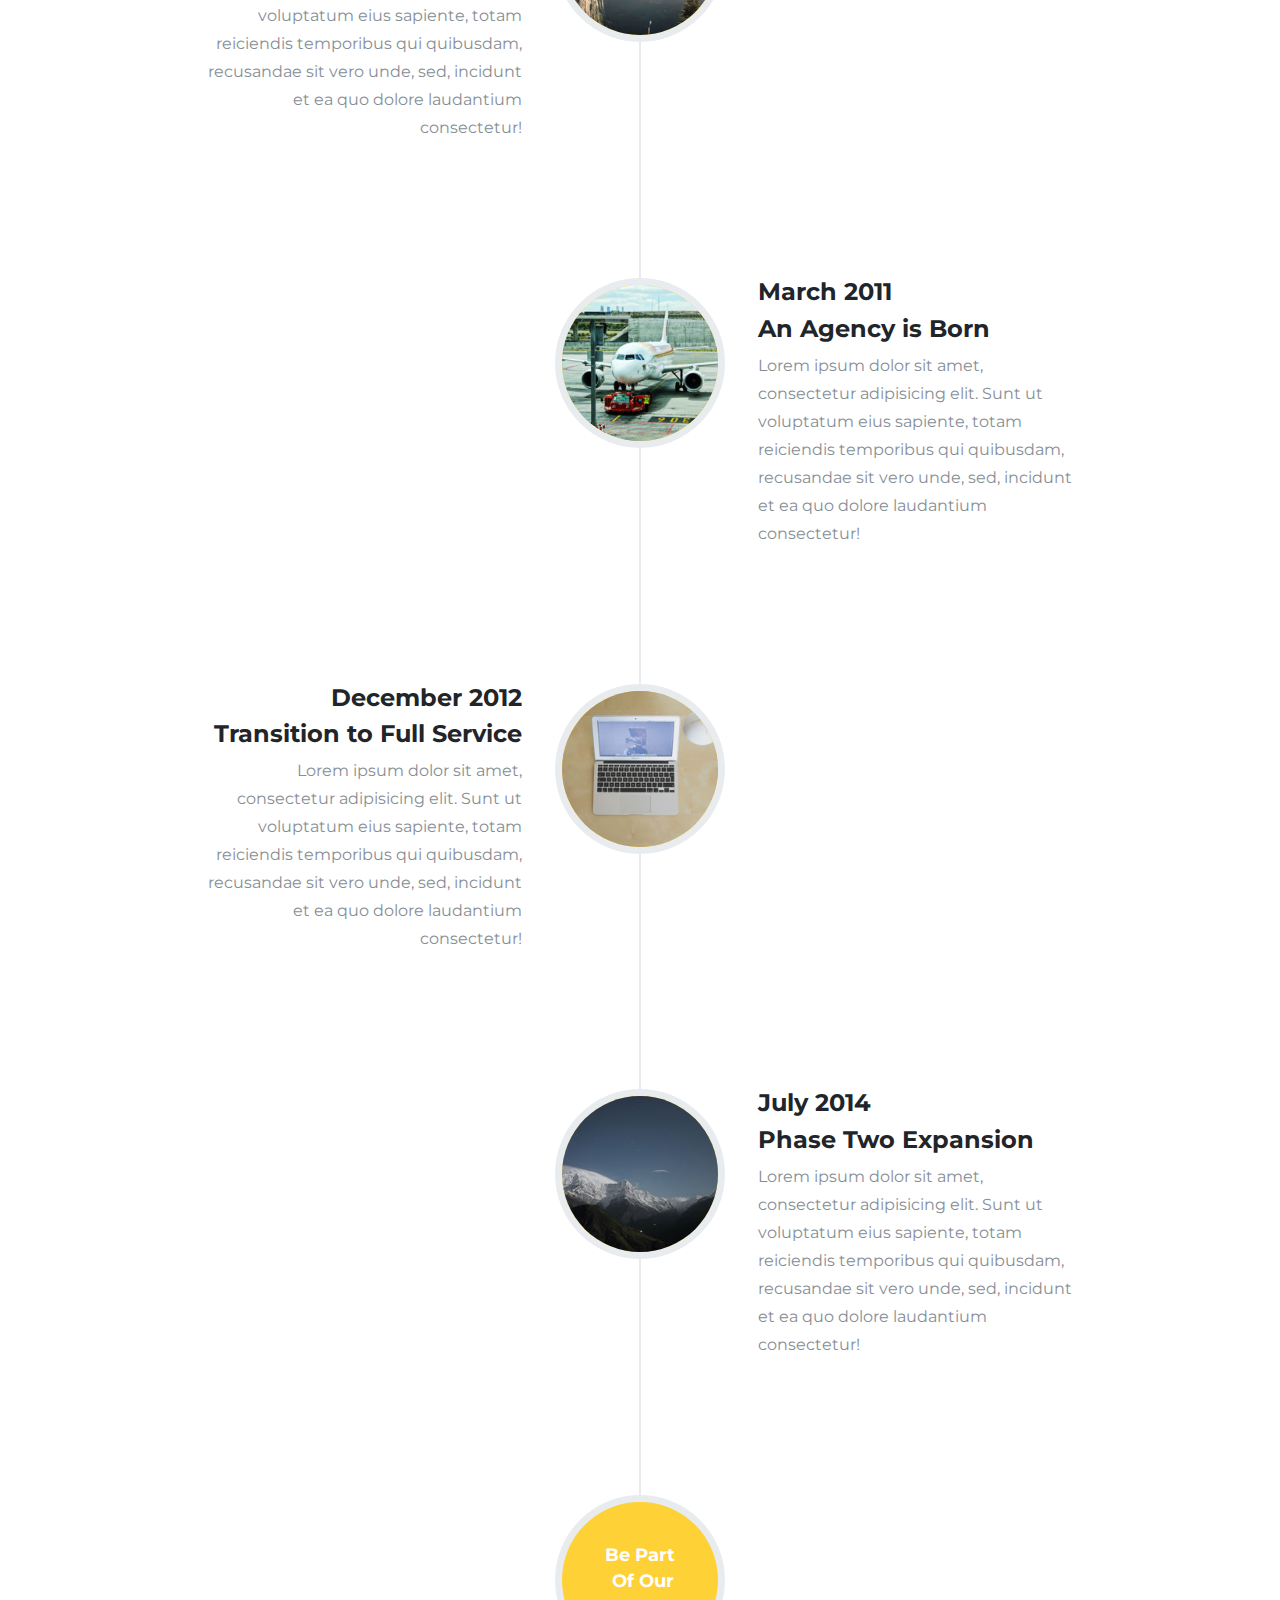
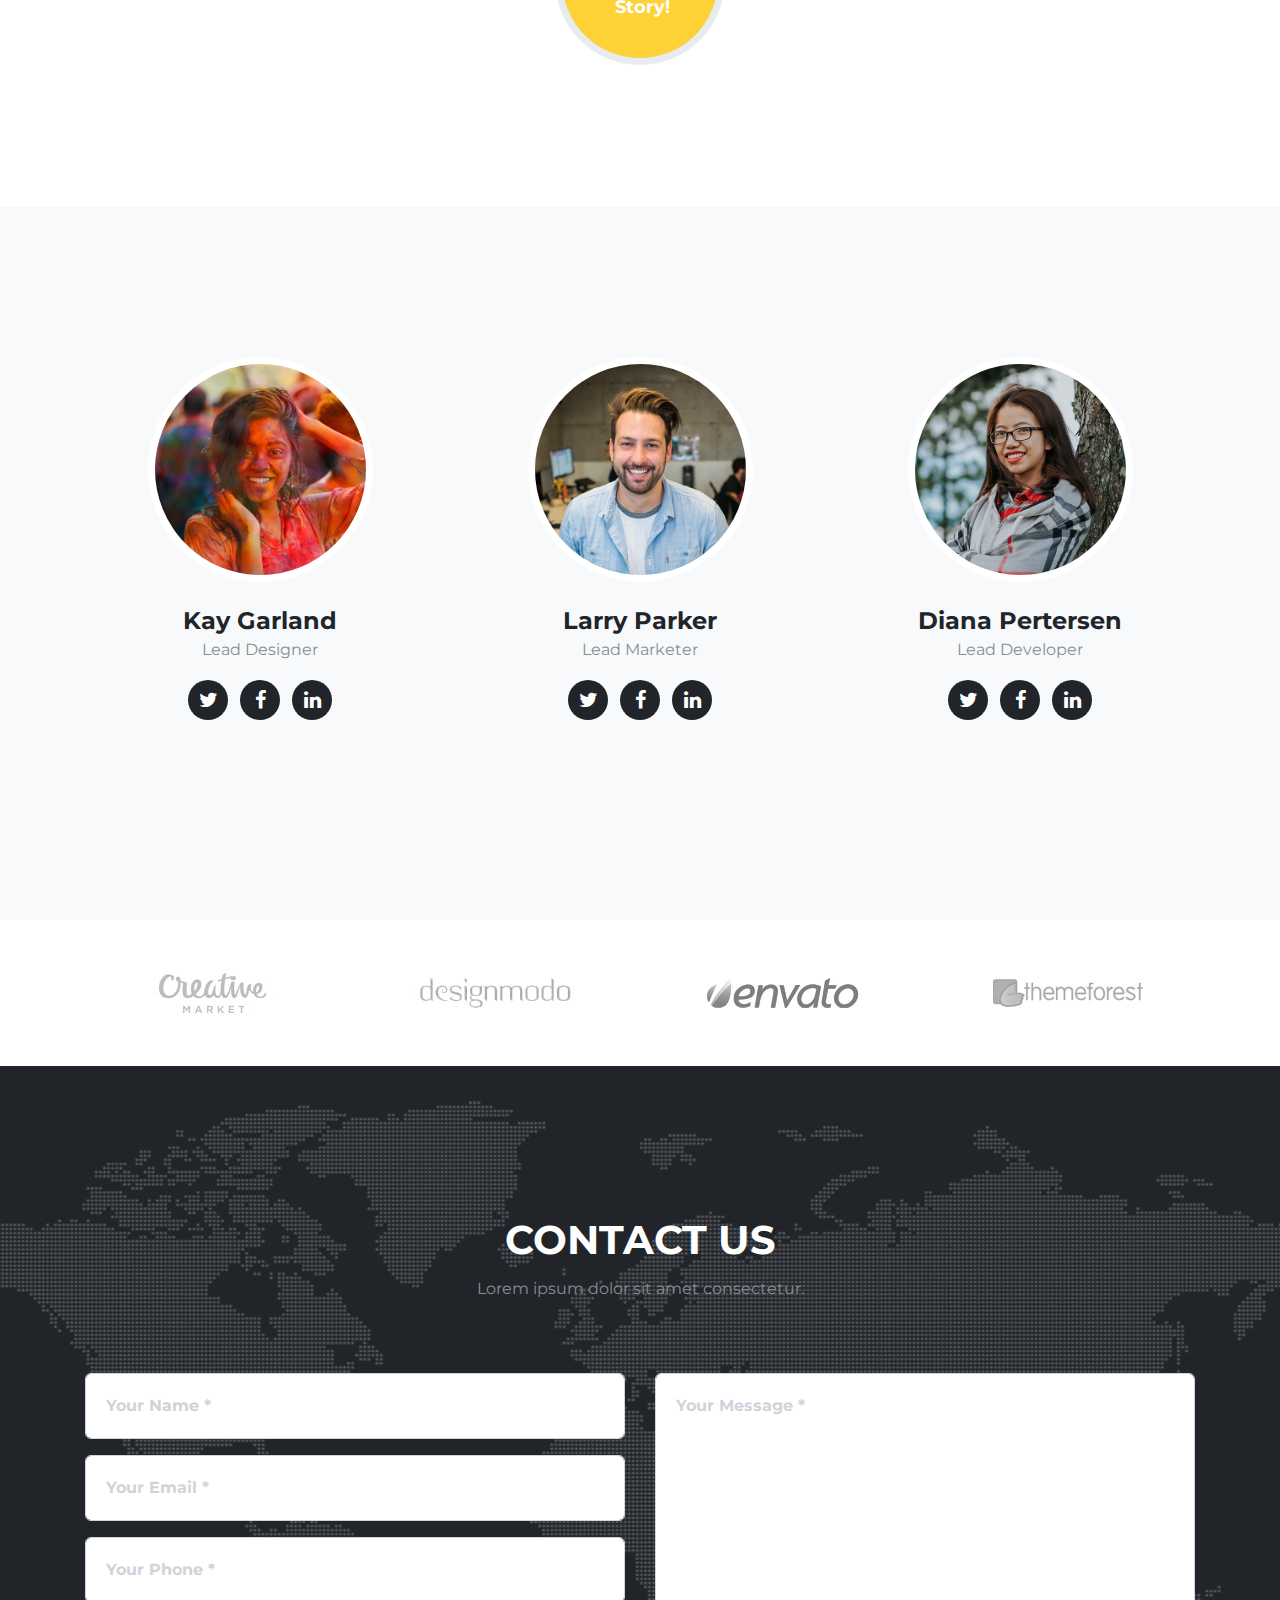
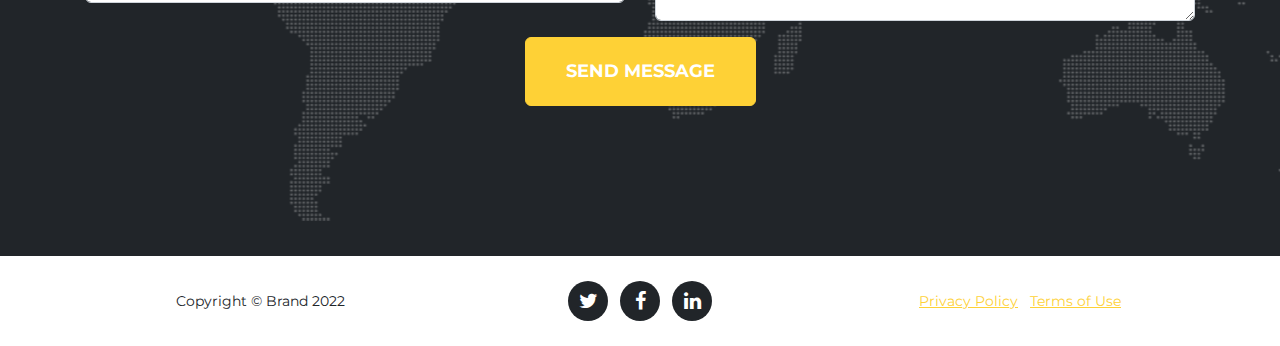
==== commit 9890a99e: "Update index.html" ====
--- a/index.html
+++ b/index.html
@@ -28,7 +28,7 @@
     <header class="masthead" style="background-image:url('assets/img/header-bg.jpg');">
         <div class="container">
             <div class="intro-text">
-                <div class="intro-lead-in"><span>Welcome To Our Studio, UG!</span></div>
+                <div class="intro-lead-in"><span>Welcome To Our Studio, UG bby hailaa!</span></div>
                 <div class="intro-heading text-uppercase"><span>It's Nice To Meet You</span></div><a class="btn btn-primary btn-xl text-uppercase" role="button" href="#services">Tell mE more</a>
             </div>
         </div>
